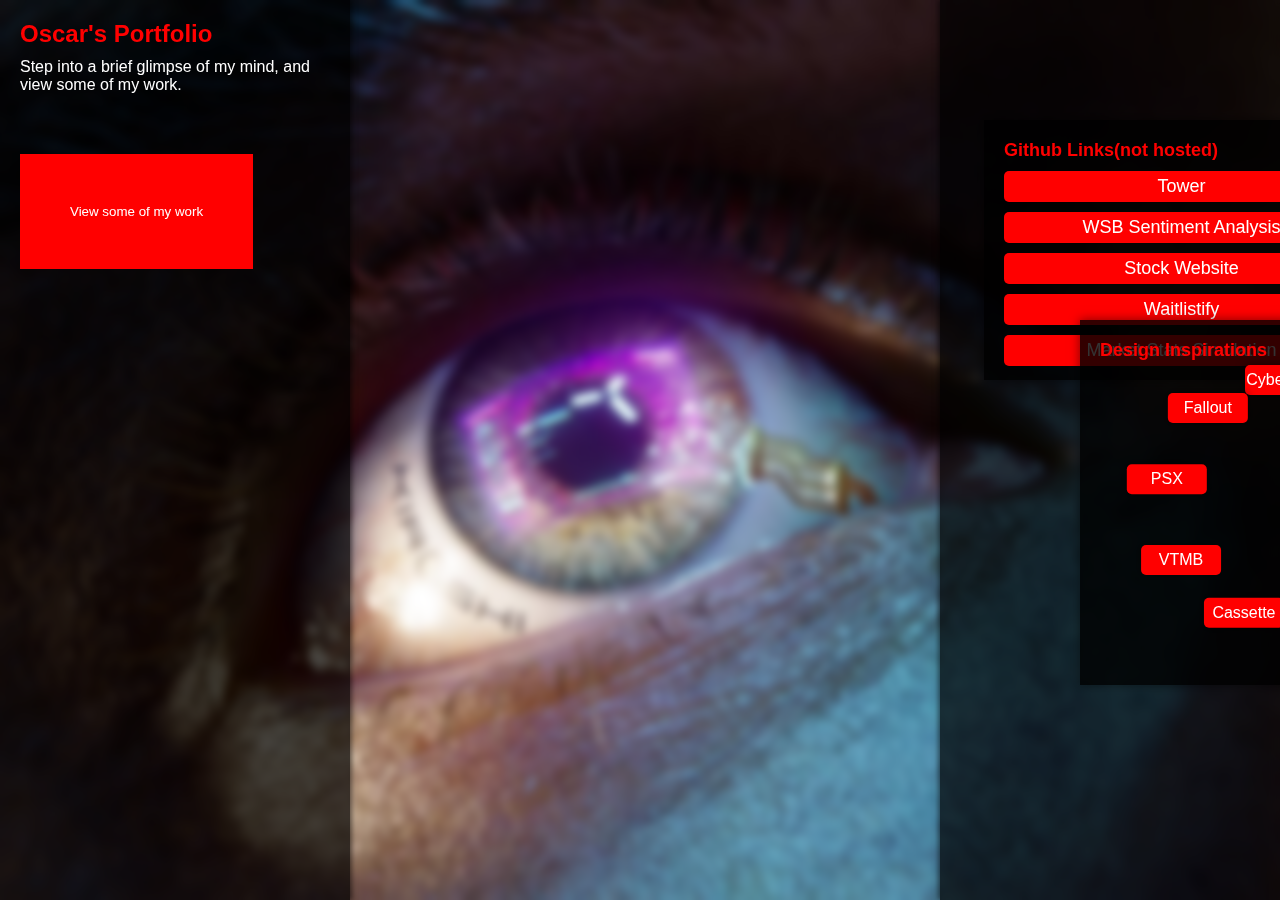
==== menu.html @ 5674246e "portfolio update" ====
<!DOCTYPE html>
<html lang="en">
<head>
    <meta charset="UTF-8">
    <meta name="viewport" content="width=device-width, initial-scale=1.0">
    <title>Cyberpunk Portfolio</title>
    <link rel="stylesheet" href="menuStyles.css">
</head>
<body>
    <div class="container">
        
        <div class="sidebar">
            <h1>Oscar's Portfolio</h1>
            <p>Step into a brief glimpse of my mind, and view some of my work.</p>
            
            <button onclick="location.href='projects.html'" type="button2" class="btn">View some of my work</button>
            
        </div>
        <div class="main-content">
            
            <div class="setup-container">
                    <div class="setup">
                        <h2>Github Links(not hosted)</h2>
                        <ul>
                            
                            <button onclick="location.href='https://github.com/ocansino/Tower'" type="button" class="btn">Tower</button>
                            <button onclick="location.href='https://github.com/ocansino/Reddit-Sentiment-Analysis'" type="button" class="btn">WSB Sentiment Analysis</button>
                            <button onclick="location.href='https://github.com/ocansino/StockWebsite'" type="button" class="btn">Stock Website</button>
                            <button onclick="location.href='https://github.com/heymaster422/waitlistify-comp584'" type="button" class="btn">Waitlistify</button>
                            <button onclick="location.href='https://github.com/ocansino/Market-Simulation'" type="button" class="btn">Market Stats Simulation</button>
                            
                        </ul>
                    </div>
            </div>
            <div class="options-container">
                    <div class="options">
                    <h2>Design Inspirations</h2>
                    
                    <div class="radial-menu">
                <div class="menu-item" id="item1" onclick="location.href='https://cdn.shopify.com/s/files/1/0656/6631/8569/files/cyberpunk-techwearstorm-2.webp?v=1710785942'">Cyberpunk</div>
                <div class="menu-item" id="item2" onclick="location.href='https://personacentral.com/wp-content/uploads/2023/11/P3R-Menu-2.webp'">Persona</div>
                <div class="menu-item" id="item3" onclick="location.href='https://static1.srcdn.com/wordpress/wp-content/uploads/2022/10/Johnny-Silverhands-Cyberdeck-in-Cyberpunk-2077.jpg'">Cyberdeck</div>
                <div class="menu-item" id="item4" onclick="location.href='https://steampunkopera.wordpress.com/wp-content/uploads/2014/07/r1.jpg?w=584&h=425'">Atompunk</div>
                <div class="menu-item" id="item5" onclick="location.href='https://martin-fieber.de/assets/blog/cassette-futurism/cowboy-bebop.png'">Futurism</div>
                <div class="menu-item" id="item6" onclick="location.href='https://i.pinimg.com/564x/8f/00/24/8f00242340740af6b9d7bc9911540057.jpg'">Cassette</div>
                <div class="menu-item" id="item7" onclick="location.href='https://cdnb.artstation.com/p/assets/images/images/038/960/371/large/alexander-henley-wip-hud-1.jpg?1624546657'">VTMB</div>
                <div class="menu-item" id="item8" onclick="location.href='https://i.ytimg.com/vi/m3Wf-EegBgg/maxresdefault.jpg'">PSX</div>
                <div class="menu-item" id="item9" onclick="location.href='https://pbs.twimg.com/media/FIg_KKDWUAcrH8M.jpg'">Fallout</div>
            </div>
                    </div>
            </div>
            <div class="right-content">
                
                
            </div>
        </div>
    </div>
    <script src="menuScript.js"></script>
</body>
</html>
---- menuStyles.css ----
/* menuStyles.css */
body {
    display: flex;
    justify-content: center;
    align-items: center;
    height: 100vh;
    background: url('cyberpunk-2077-legendary-optics.jpg') no-repeat center center fixed;
    background-size: cover;
    background-attachment: fixed;
    #background-position: 40px center;
    color: #ffffff;
    font-family: Arial, sans-serif;
    margin: 0;
    #overflow: hidden;
    
}

.container {
    display: flex;
    width: 100%;
    height: 100%;
    backdrop-filter: blur(5px);
}

.sidebar {
    width: 25%;
    padding: 20px;
    background: rgba(0, 0, 0, 0.7);
    box-shadow: 2px 0 5px rgba(0, 0, 0, 0.5);
}

.sidebar h1 {
    margin: 0;
    font-size: 24px;
    color: #ff0000;
}

.sidebar p {
    margin: 10px 0;
}

.sidebar button {
    background: #ff0000;
    border: none;
    padding: 50px 50px;
    color: #fff;
    cursor: pointer;
    margin-top: 50px;
}

.sidebar button2 {
    background: #ff0000;
    border: none;
    padding: 10px 20px;
    color: #fff;
    cursor: pointer;
    margin-top: 10px;
}

.sidebar h2 {
    margin-top: 20px;
    padding: 10px;
}

.sidebar ul {
    list-style: none;
    padding: 0;
}

.sidebar ul li {
    margin: 10px 0;
}

.main-content {
    width: 75%;
    display: flex;
    justify-content: center;
    align-items: center;
    position: relative;
}

.radial-menu {
    position: absolute;
    width: 300px;
    height: 300px;
    border-radius: 50%;
    left: 165px;
    top: 165px;
    #background: rgba(0, 0, 0, 0.8);

}

.menu-item {
    position: absolute;
    width: 80px;
    height: 30px;
    #background-color: rgba(255, 255, 255, 0.2);
    #background: rgba(0, 0, 0, 0.8);
    background: #ff0000;
    box-shadow: 0 0 10px rgba(0, 0, 0, 0.5);
    text-align: center;
    line-height: 30px;
    border-radius: 5px;
    transform-origin: 50% 150px;
    transform: rotate(0deg);
    #color: #fff;


}



.menu-item:nth-child(1) { transform: rotate(0deg) translate(0, -120px) rotate(0deg); }
.menu-item:nth-child(2) { transform: rotate(40deg) translate(0, -120px) rotate(-40deg); }
.menu-item:nth-child(3) { transform: rotate(80deg) translate(0, -120px) rotate(-80deg); }
.menu-item:nth-child(4) { transform: rotate(120deg) translate(0, -120px) rotate(-120deg); }
.menu-item:nth-child(5) { transform: rotate(160deg) translate(0, -120px) rotate(-160deg); }
.menu-item:nth-child(6) { transform: rotate(200deg) translate(0, -120px) rotate(-200deg); }
.menu-item:nth-child(7) { transform: rotate(240deg) translate(0, -120px) rotate(-240deg); }
.menu-item:nth-child(8) { transform: rotate(280deg) translate(0, -120px) rotate(-280deg); }
.menu-item:nth-child(9) { transform: rotate(320deg) translate(0, -120px) rotate(-320deg); }

.right-content {
    position: absolute;
    right: 0px;
    top: 0px;
    bottom: 0px;
    width: 300px;
    background: rgba(0, 0, 0, 0.7);
    padding: 20px;
    box-shadow: -2px 0 5px rgba(0, 0, 0, 0.5);
    overflow-y: auto;
}

.setup-container {
    position: relative;
}

.setup {
    margin-top: 20px;
    padding: 20px;
    background: rgba(0, 0, 0, 0.8);
    box-shadow: 0 0 10px rgba(0, 0, 0, 0.5);
    width: 355px;
    height: 220px;
    position: absolute;
    top: -350px;
    left: 169px;
    z-index: 1;
}

.setup h2 {
    font-size: 18px;
    margin: 0 0 10px 0;
    color: #ff0000;
}

.setup ul {
    list-style: none;
    padding: 0;
    margin: 0;
}

.setup ul li {
    margin: 10px 0;
}

.options {
    margin-top: 20px;
    padding: 20px;
    background: rgba(0, 0, 0, 0.8);
    box-shadow: 0 0 10px rgba(0, 0, 0, 0.5);
    width: 355px;
    height: 325px;
    position: absolute;
    top: 300px;
    left: 730px;
    z-index: 1;
}

.options h2 {
    font-size: 18px;
    margin: 0 0 10px 0;
    color: #ff0000;
}

.options form {
    list-style: none;
    padding: 0;
    margin: 0;
}

.options label {
    display: block;
    margin: 10px 0 5px 0;
}

.options select {
    width: 100%;
    padding: 5px;
    margin-bottom: 10px;
    background: rgba(255, 255, 255, 0.2);
    border: 1px solid #fff;
    color: #fff;
}

.setup .btn {
    width: 100%;
    padding: 5px;
    margin-bottom: 10px;
    background: #ff0000;
    color: white;
    border: none;
    border-radius: 5px;
    font-size: 18px;
    cursor: pointer;
}

.container-middle {
    display: flex;
    width: 100%;
    height: 100%;
    backdrop-filter: blur(5px);
    
}

.middlebar {
    width: 100%;
    padding: 20px;

    background: rgba(0, 0, 0, 0.7);
    box-shadow: 2px 0 5px rgba(0, 0, 0, 0.5);

}
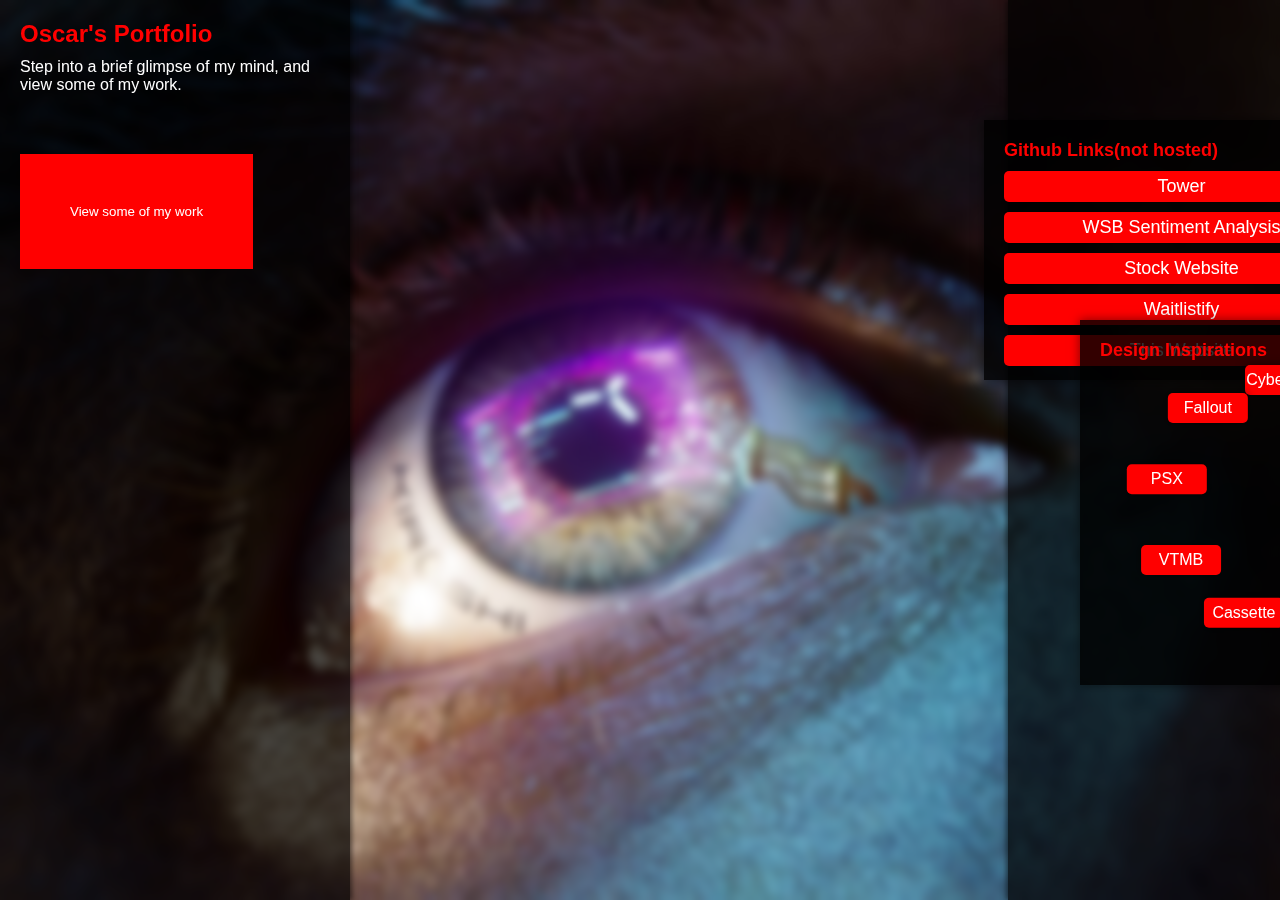
==== commit 1b6d74c3: "Hosting" ====
--- a/menu.html
+++ b/menu.html
@@ -27,7 +27,7 @@
                             <button onclick="location.href='https://github.com/ocansino/Reddit-Sentiment-Analysis'" type="button" class="btn">WSB Sentiment Analysis</button>
                             <button onclick="location.href='https://github.com/ocansino/StockWebsite'" type="button" class="btn">Stock Website</button>
                             <button onclick="location.href='https://github.com/heymaster422/waitlistify-comp584'" type="button" class="btn">Waitlistify</button>
-                            <button onclick="location.href='https://github.com/ocansino/Market-Simulation'" type="button" class="btn">Market Stats Simulation</button>
+                            <button onclick="location.href='https://github.com/ocansino/Portfolio'" type="button" class="btn">This Website</button>
                             
                         </ul>
                     </div>
--- a/menuStyles.css
+++ b/menuStyles.css
@@ -11,7 +11,7 @@
     color: #ffffff;
     font-family: Arial, sans-serif;
     margin: 0;
-    #overflow: hidden;
+    overflow: hidden;
     
 }
 
@@ -125,7 +125,8 @@
     right: 0px;
     top: 0px;
     bottom: 0px;
-    width: 300px;
+    #width: 300px;
+    width: 25%;
     background: rgba(0, 0, 0, 0.7);
     padding: 20px;
     box-shadow: -2px 0 5px rgba(0, 0, 0, 0.5);
@@ -133,7 +134,9 @@
 }
 
 .setup-container {
-    position: relative;
+    position: absolute;
+    #width: 35%;
+
 }
 
 .setup {
@@ -142,6 +145,7 @@
     background: rgba(0, 0, 0, 0.8);
     box-shadow: 0 0 10px rgba(0, 0, 0, 0.5);
     width: 355px;
+    #width: 100%;
     height: 220px;
     position: absolute;
     top: -350px;
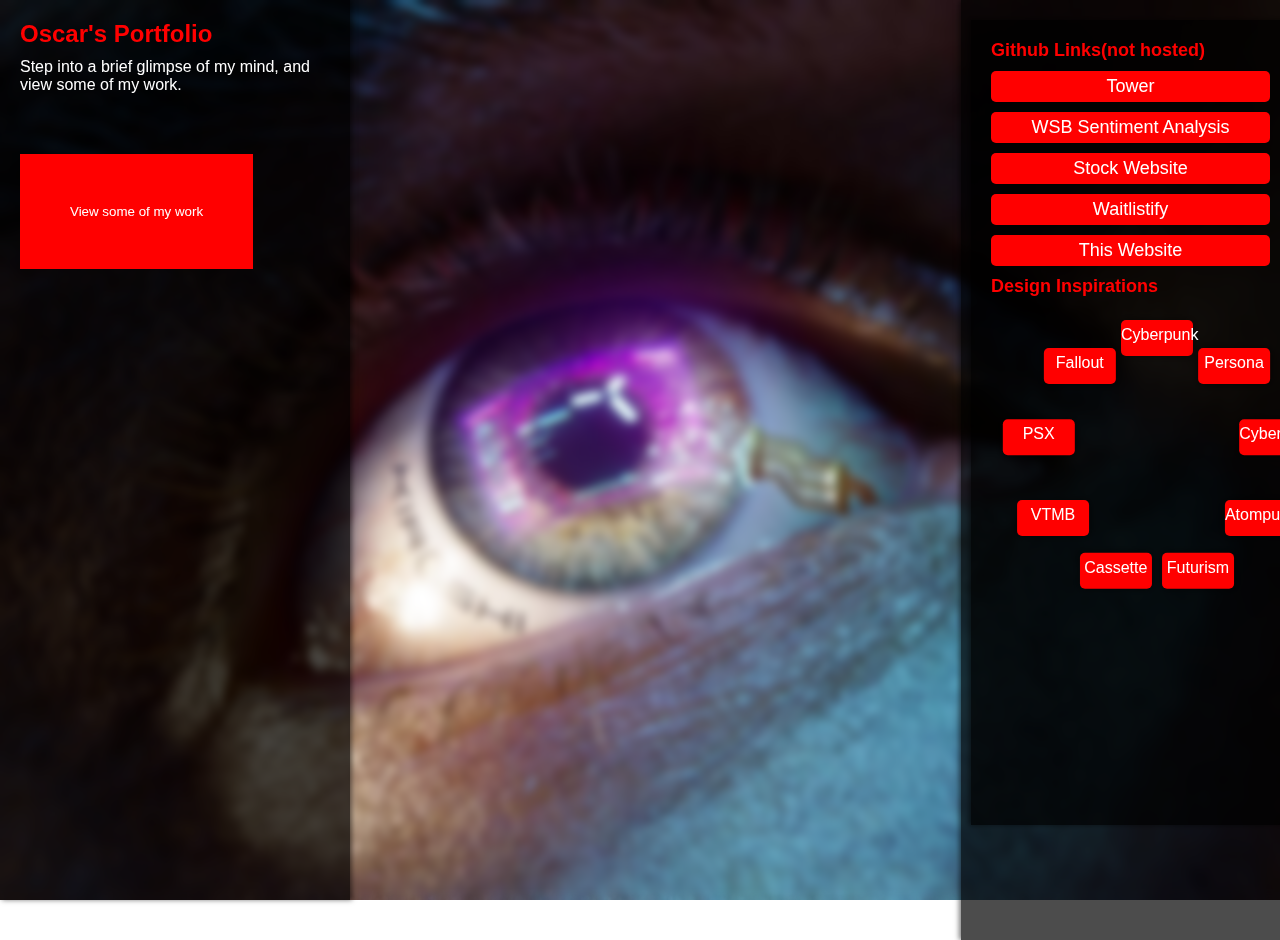
==== commit df635b1a: "main page fix" ====
--- a/menu.html
+++ b/menu.html
@@ -17,10 +17,18 @@
             
         </div>
         <div class="main-content">
+
+            <div class="setup-container2">
+                    <div class="setup2">
+                        
             
-            <div class="setup-container">
-                    <div class="setup">
-                        <h2>Github Links(not hosted)</h2>
+                    </div>
+
+            </div>
+            
+            <div class="right-content">
+                <div class="setup">
+                <h2>Github Links(not hosted)</h2>
                         <ul>
                             
                             <button onclick="location.href='https://github.com/ocansino/Tower'" type="button" class="btn">Tower</button>
@@ -30,13 +38,8 @@
                             <button onclick="location.href='https://github.com/ocansino/Portfolio'" type="button" class="btn">This Website</button>
                             
                         </ul>
-                    </div>
-            </div>
-            <div class="options-container">
-                    <div class="options">
-                    <h2>Design Inspirations</h2>
-                    
-                    <div class="radial-menu">
+                <h2>Design Inspirations</h2>
+                <div class="radial-menu">
                 <div class="menu-item" id="item1" onclick="location.href='https://cdn.shopify.com/s/files/1/0656/6631/8569/files/cyberpunk-techwearstorm-2.webp?v=1710785942'">Cyberpunk</div>
                 <div class="menu-item" id="item2" onclick="location.href='https://personacentral.com/wp-content/uploads/2023/11/P3R-Menu-2.webp'">Persona</div>
                 <div class="menu-item" id="item3" onclick="location.href='https://static1.srcdn.com/wordpress/wp-content/uploads/2022/10/Johnny-Silverhands-Cyberdeck-in-Cyberpunk-2077.jpg'">Cyberdeck</div>
@@ -47,10 +50,14 @@
                 <div class="menu-item" id="item8" onclick="location.href='https://i.ytimg.com/vi/m3Wf-EegBgg/maxresdefault.jpg'">PSX</div>
                 <div class="menu-item" id="item9" onclick="location.href='https://pbs.twimg.com/media/FIg_KKDWUAcrH8M.jpg'">Fallout</div>
             </div>
-                    </div>
-            </div>
-            <div class="right-content">
+                </div>
                 
+                    
+                    
+                    
+                    
+                    
+            
                 
             </div>
         </div>
--- a/menuStyles.css
+++ b/menuStyles.css
@@ -27,6 +27,7 @@
     padding: 20px;
     background: rgba(0, 0, 0, 0.7);
     box-shadow: 2px 0 5px rgba(0, 0, 0, 0.5);
+    position: relative; 
 }
 
 .sidebar h1 {
@@ -74,26 +75,28 @@
 .main-content {
     width: 75%;
     display: flex;
-    justify-content: center;
-    align-items: center;
+    justify-content: right;
+    align-items: right;
     position: relative;
 }
 
 .radial-menu {
     position: absolute;
-    width: 300px;
-    height: 300px;
+    width: 30%;
+    height: 30%;
     border-radius: 50%;
-    left: 165px;
-    top: 165px;
+    left: 150px;
+    top: 420px;
     #background: rgba(0, 0, 0, 0.8);
 
 }
 
 .menu-item {
     position: absolute;
-    width: 80px;
-    height: 30px;
+    #width: 80px;
+    #height: 30px;
+    width: 75%;
+    height: 15%;
     #background-color: rgba(255, 255, 255, 0.2);
     #background: rgba(0, 0, 0, 0.8);
     background: #ff0000;
@@ -121,12 +124,13 @@
 .menu-item:nth-child(9) { transform: rotate(320deg) translate(0, -120px) rotate(-320deg); }
 
 .right-content {
-    position: absolute;
-    right: 0px;
-    top: 0px;
-    bottom: 0px;
+    position: relative;
+    #right: -401px;
+    #top: 0px;
+    #bottom: 0px;
     #width: 300px;
-    width: 25%;
+    width: 30%;
+    height: 100%;
     background: rgba(0, 0, 0, 0.7);
     padding: 20px;
     box-shadow: -2px 0 5px rgba(0, 0, 0, 0.5);
@@ -140,17 +144,17 @@
 }
 
 .setup {
-    margin-top: 20px;
-    padding: 20px;
-    background: rgba(0, 0, 0, 0.8);
-    box-shadow: 0 0 10px rgba(0, 0, 0, 0.5);
-    width: 355px;
-    #width: 100%;
-    height: 220px;
-    position: absolute;
-    top: -350px;
-    left: 169px;
-    z-index: 1;
+    position: relative;
+    right: 10px;
+    #top: 0px;
+    #bottom: 0px;
+    #width: 300px;
+    width: 100%;
+    height: 85%;
+    background: rgba(0, 0, 0, 0.7);
+    padding: 20px;
+    box-shadow: -2px 0 5px rgba(0, 0, 0, 0.5);
+    overflow-y: auto;
 }
 
 .setup h2 {
@@ -170,15 +174,15 @@
 }
 
 .options {
-    margin-top: 20px;
+    margin-top: 0px;
     padding: 20px;
     background: rgba(0, 0, 0, 0.8);
     box-shadow: 0 0 10px rgba(0, 0, 0, 0.5);
-    width: 355px;
-    height: 325px;
+    width: 100%;
+    height: 40%;
     position: absolute;
     top: 300px;
-    left: 730px;
+    left: -30px;
     z-index: 1;
 }
 
